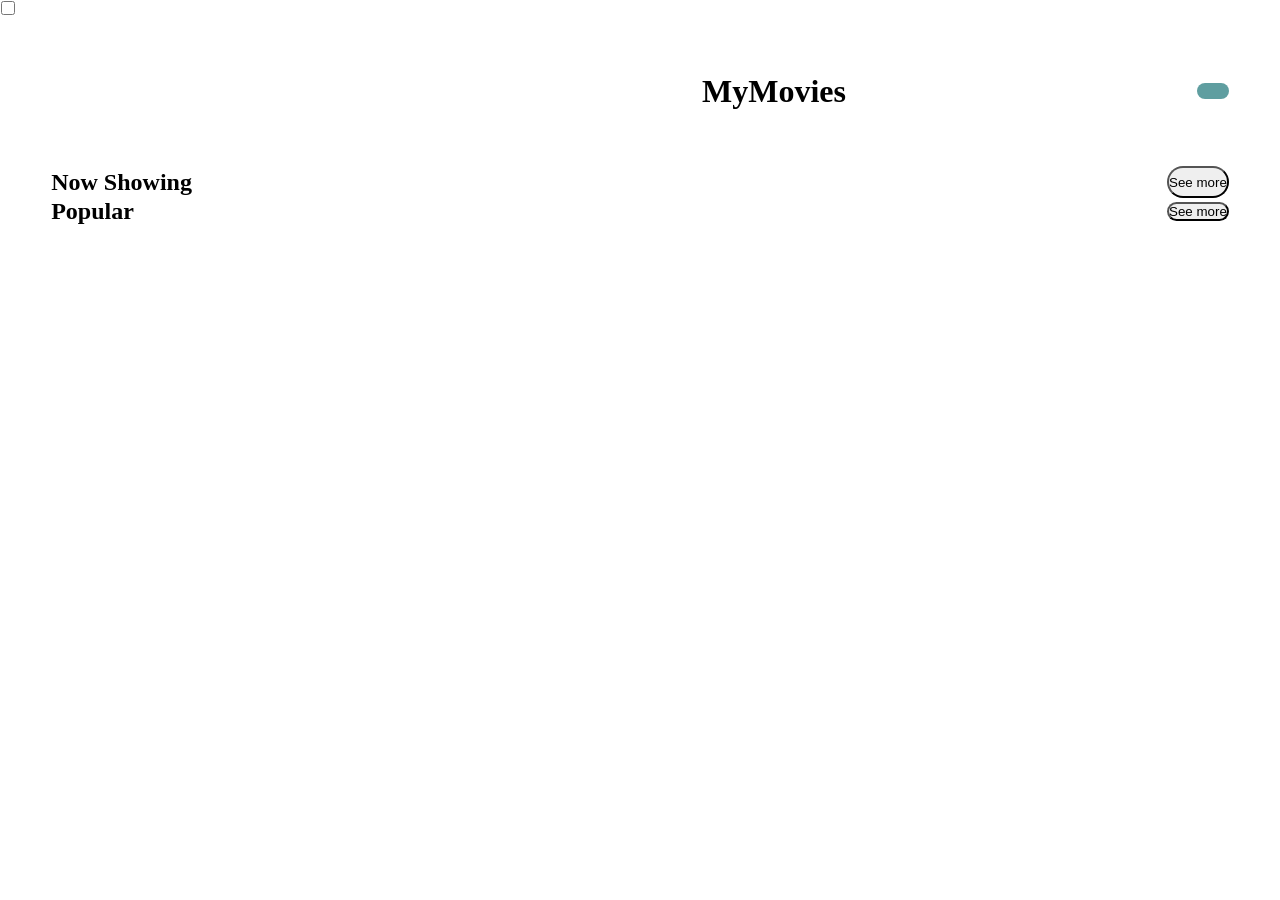
==== index.html @ d26aa6d9 "some fetch almost darkmode button" ====
<!DOCTYPE html>
<html lang="en">
    <head>
        <meta charset="UTF-8">
        <meta name="viewport" content="width=device-width, initial-scale=1.0">
        <link rel="stylesheet" href="style.css">
        <script src="my-movies.js" defer></script>
        <script src="dark-mode.js" defer></script>
        <title>MyMovies</title>
    </head>
    <body>
        <div id="body-wrapper">
            <header>
                <div id="ios-top-bar"></div>
                <div id="title-box">
                    <svg></svg>
                    <h1>MyMovies</h1>
                    <label class="light-switch">
                        <input type="checkbox" class="switch-toggle">
                        <div class="switch-base"></div>
                    </label>
                </div>
            </header>
            <main>
                <section id="now-showing">
                    <header>
                        <h2 id="now-showing-title">Now Showing</h2>
                        <button id="now-showing-button">See more</button>
                    </header>
                    <ul id="now-showing-movie-box"></ul>
                </section>
                <section id="popular">
                    <header>
                        <h2>Popular</h2>
                        <button>See more</button>
                    </header>
                    <ul id="popular-movie-box"></ul>
                </section>
            </main>
            <footer>
                <div id="bottom-navigation">
                    <svg></svg>
                    <svg></svg>
                    <svg></svg>
                </div>
                <figure id="ios-home-bar"></figure>
            </footer>
        </div>
    </body>
</html>
---- style.css ----
* {
    margin: 0;
    padding: 0;
    box-sizing: border-box;
}
:root {
    color-scheme: light dark;
    --dark-color: rgb(26, 26, 26);
    --light-color: rgb(247, 247, 247);
}
[data-dark="true"] {
    color-scheme: dark;
}
[data-dark="false"] {
    color-scheme: light;
}
ul {
    list-style-type: none;
}
button {
    border-radius: 1rem;
}
#body-wrapper {
    padding: 1rem 4% 0.5rem;
}
#title-box {
    display: flex;
    justify-content: space-between;
    align-items: center;
}
.light-switch-case input {
    width: 1px;
    height: 1px;
    opacity: 0;
}
.switch-base {
    width: 2rem;
    height: 1rem;
    background-color: cadetblue;
    border-radius: 0.5rem;
    position: relative;
    display: flex;
    justify-content: start;
    align-items: center;
}
.switch-toggle {
    width: 0.9rem;
    height: 0.9rem;
    background-color: white;
    border-radius: 50%;
    position: absolute;
    top: 0.05rem;
    left: 0.05rem;
    transition: all 200ms ease;
}
.light-switch input:checked + .switch-base {
    background-color: white;
}
.light-switch input:checked + .switch-base .switch-toggle {
    justify-content: end;
    transform: translateX(1rem);
    background-color: black;
}
section header {
    display: flex;
    justify-content: space-between;
    align-items: center;
}
#now-showing-button {
    height: 2rem;
}
#now-showing-movie-box {
    display: flex;
}
#popular li {
    margin-bottom: 1rem;
}
.popular-movie-card {
    display: grid;
    grid-template-columns: repeat(3, 1fr);
    grid-template-rows: auto;
    column-gap: 5%;
}
.popular-movie-card img {
    grid-column: 1;
    grid-row: 1/-1;
}
.popular-movie-card h3 {
    grid-column: 2;
    grid-row: 1;
}
.popular-movie-card .rating {
    grid-column: 2;
    grid-row: 2;
}
.popular-movie-card .genre-list {
    grid-column: 2/span2;
    grid-row: 3;
}
.popular-movie-card .length {
    grid-column: 2;
    grid-row: 4;
}
.popular-movie-card a {
    grid-column: 1/-1;
    grid-row: 1/-1;
}
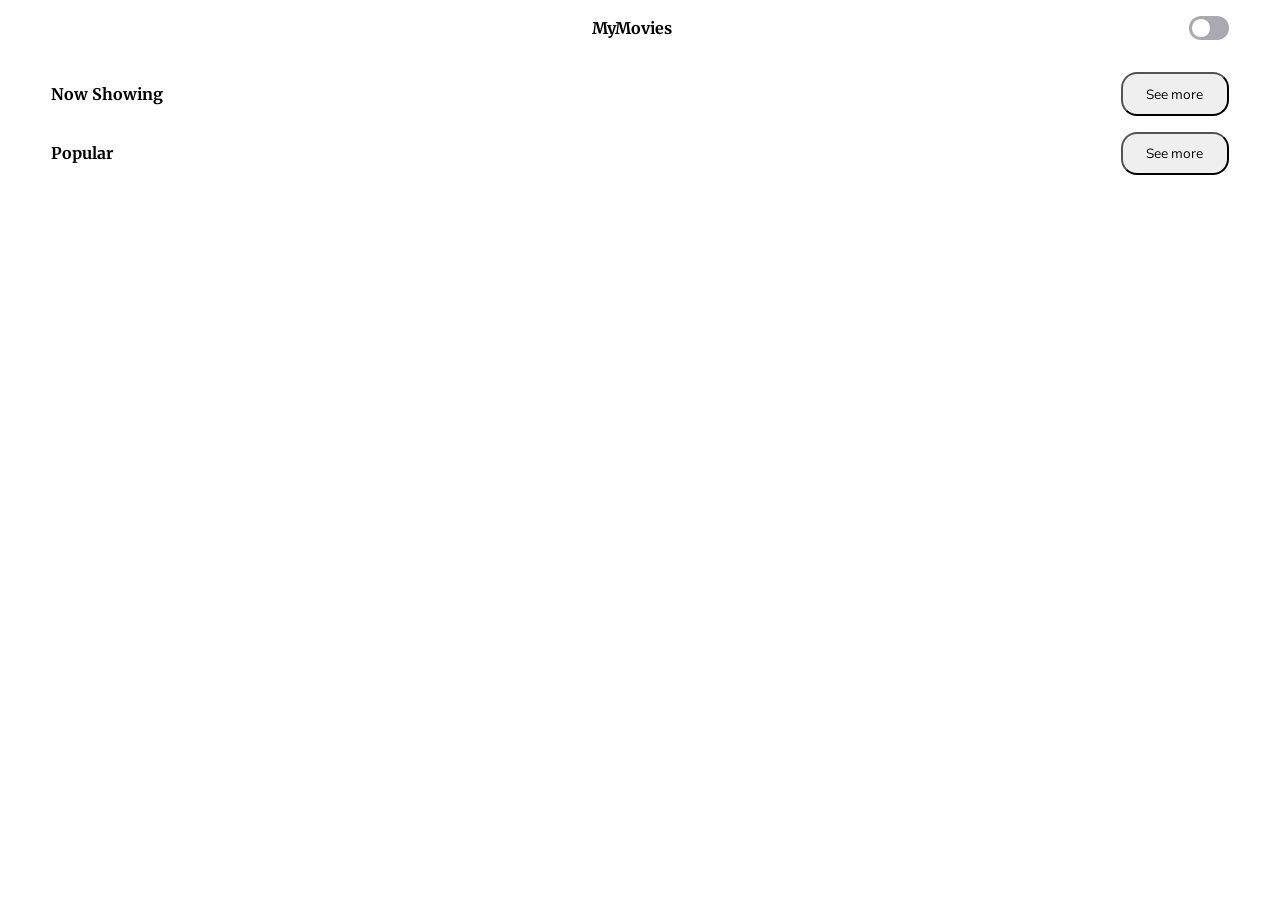
==== commit 605943a7: "some darkmode" ====
--- a/index.html
+++ b/index.html
@@ -3,6 +3,9 @@
     <head>
         <meta charset="UTF-8">
         <meta name="viewport" content="width=device-width, initial-scale=1.0">
+        <link rel="preconnect" href="https://fonts.googleapis.com">
+        <link rel="preconnect" href="https://fonts.gstatic.com" crossorigin>
+        <link rel="stylesheet" href="https://fonts.googleapis.com/css2?family=Merriweather:ital,opsz,wght@0,18..144,300..900;1,18..144,300..900&family=Mulish:ital,wght@0,200..1000;1,200..1000&display=swap">
         <link rel="stylesheet" href="style.css">
         <script src="my-movies.js" defer></script>
         <script src="dark-mode.js" defer></script>
@@ -13,7 +16,9 @@
             <header>
                 <div id="ios-top-bar"></div>
                 <div id="title-box">
-                    <svg></svg>
+                    <svg xmlns="http://www.w3.org/2000/svg" width="24" height="24" viewBox="0 0 16 14" fill="none">
+                        <path fill-rule="evenodd" clip-rule="evenodd" d="M7 0.75C7 0.335786 7.33579 0 7.75 0H15.25C15.6642 0 16 0.335786 16 0.75C16 1.16421 15.6642 1.5 15.25 1.5H7.75C7.33579 1.5 7 1.16421 7 0.75ZM0 6.75C0 6.33579 0.335786 6 0.75 6H15.25C15.6642 6 16 6.33579 16 6.75C16 7.16421 15.6642 7.5 15.25 7.5H0.75C0.335786 7.5 0 7.16421 0 6.75ZM0.75 12C0.335786 12 0 12.3358 0 12.75C0 13.1642 0.335786 13.5 0.75 13.5H8.25C8.66421 13.5 9 13.1642 9 12.75C9 12.3358 8.66421 12 8.25 12H0.75Z" fill="#FFF"/>
+                    </svg>
                     <h1>MyMovies</h1>
                     <label class="light-switch">
                         <input type="checkbox" class="switch-toggle">
@@ -25,14 +30,14 @@
                 <section id="now-showing">
                     <header>
                         <h2 id="now-showing-title">Now Showing</h2>
-                        <button id="now-showing-button">See more</button>
+                        <button class="dark-mode">See more</button>
                     </header>
                     <ul id="now-showing-movie-box"></ul>
                 </section>
                 <section id="popular">
                     <header>
                         <h2>Popular</h2>
-                        <button>See more</button>
+                        <button class="light-mode">See more</button>
                     </header>
                     <ul id="popular-movie-box"></ul>
                 </section>
--- a/style.css
+++ b/style.css
@@ -2,6 +2,7 @@
     margin: 0;
     padding: 0;
     box-sizing: border-box;
+    font-family: "Mulish", sans-serif;
 }
 :root {
     color-scheme: light dark;
@@ -14,11 +15,30 @@
 [data-dark="false"] {
     color-scheme: light;
 }
+h1, h2 {
+    font-family: "Merriweather", serif;
+    font-size: 1rem;
+}
+h3 {
+    font-size: 0.88rem;
+}
+p {
+    font-size: 0.75rem;
+}
 ul {
     list-style-type: none;
 }
+.popular-movie-card li {
+    font-size: 0.5rem;
+    font-size: 8px;
+    font-weight: bold;
+}
 button {
+    /* color: light-dark(var(--light-color), var(--dark-color));
+    background-color: light-dark(var(--dark-color), var(--light-color));
+    border: 1px solid light-dark(var(--light-color), var(--dark-color)); */
     border-radius: 1rem;
+    padding: 1% 2%;
 }
 #body-wrapper {
     padding: 1rem 4% 0.5rem;
@@ -28,46 +48,45 @@
     justify-content: space-between;
     align-items: center;
 }
-.light-switch-case input {
+.light-switch input {
     width: 1px;
     height: 1px;
     opacity: 0;
 }
-.switch-base {
-    width: 2rem;
-    height: 1rem;
-    background-color: cadetblue;
-    border-radius: 0.5rem;
+.light-switch {
+    width: 2.5rem;
+    height: 1.5rem;
+    background-color: #AAA9B1;
+    border-radius: 1rem;
     position: relative;
     display: flex;
     justify-content: start;
     align-items: center;
 }
-.switch-toggle {
-    width: 0.9rem;
-    height: 0.9rem;
-    background-color: white;
+.switch-base {
+    width: 1.1em;
+    height: 1.1rem;
+    background-color: #fff;
     border-radius: 50%;
     position: absolute;
-    top: 0.05rem;
-    left: 0.05rem;
+    top: 0.2rem;
+    left: 0.2rem;
     transition: all 200ms ease;
 }
+.light-switch:has(input:checked) {
+    background-color: #fff;
+}
 .light-switch input:checked + .switch-base {
-    background-color: white;
-}
-.light-switch input:checked + .switch-base .switch-toggle {
-    justify-content: end;
-    transform: translateX(1rem);
-    background-color: black;
+    transform: translateX(1.1rem);
+    background-color: #000;
 }
 section header {
     display: flex;
     justify-content: space-between;
     align-items: center;
 }
-#now-showing-button {
-    height: 2rem;
+#now-showing header {
+    margin: 2rem 0 1rem;
 }
 #now-showing-movie-box {
     display: flex;
